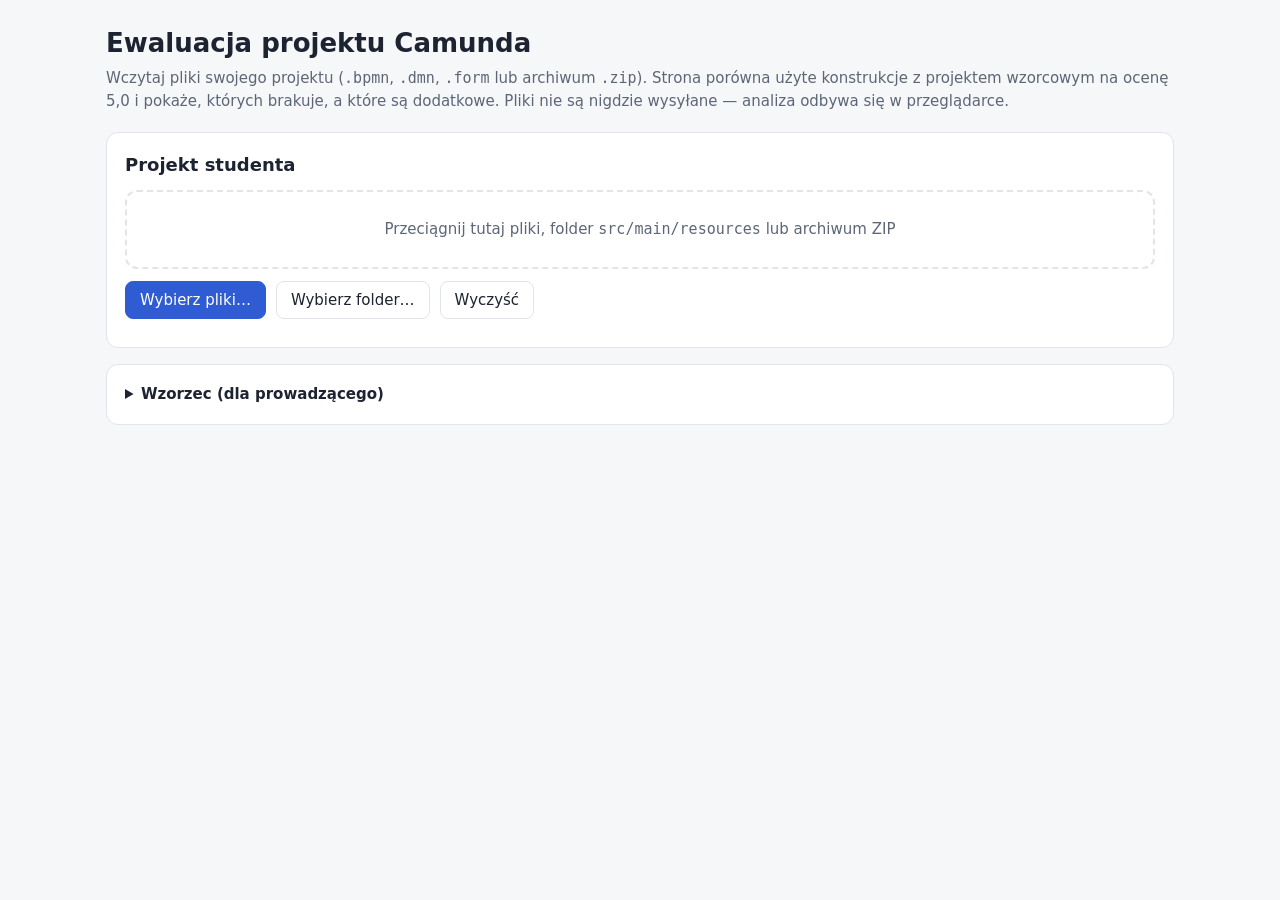
==== ewaluacja/index.html @ af55692f "dodanie strony ewaluacji projektów Camunda Bezserwerowa strona HTML/JS porównująca konstrukcje BPMN," ====
<!doctype html>
<html lang="pl">
<head>
<meta charset="utf-8">
<meta name="viewport" content="width=device-width, initial-scale=1">
<title>Ewaluacja projektu Camunda</title>
<style>
  :root {
    --bg: #f6f7f9; --card: #ffffff; --text: #1d2330; --muted: #5d6676; --line: #e1e4ea;
    --accent: #2f5bd3; --accent-soft: #e8eefc;
    --miss: #b42318; --miss-soft: #fdecea; --ok: #18794e; --ok-soft: #e6f4ec; --extra: #8a4b00; --extra-soft: #fff3e0;
    --info: #6941c6; --info-soft: #f1ecfb;
  }
  @media (prefers-color-scheme: dark) {
    :root {
      --bg: #13161c; --card: #1c2029; --text: #e6e8ec; --muted: #9aa3b2; --line: #2d3340;
      --accent: #7c9bff; --accent-soft: #232c45;
      --miss: #ff8a80; --miss-soft: #3a1f1f; --ok: #6fd3a0; --ok-soft: #173126; --extra: #ffb86b; --extra-soft: #35281a;
      --info: #b9a2ff; --info-soft: #2a2340;
    }
  }
  * { box-sizing: border-box; }
  body { margin: 0; background: var(--bg); color: var(--text); font: 15px/1.5 system-ui, -apple-system, "Segoe UI", Roboto, sans-serif; }
  main { max-width: 1100px; margin: 0 auto; padding: 24px 16px 64px; }
  h1 { font-size: 26px; margin: 0 0 4px; }
  h2 { font-size: 18px; margin: 0 0 12px; }
  h3 { font-size: 14px; text-transform: uppercase; letter-spacing: .04em; color: var(--muted); margin: 18px 0 6px; }
  p.lead { color: var(--muted); margin: 0 0 20px; }
  .card { background: var(--card); border: 1px solid var(--line); border-radius: 12px; padding: 18px; margin-bottom: 16px; }
  .row { display: flex; gap: 10px; flex-wrap: wrap; align-items: center; }
  button, .btn { font: inherit; border: 1px solid var(--line); background: var(--card); color: var(--text); border-radius: 8px; padding: 7px 14px; cursor: pointer; }
  button.primary, .btn.primary { background: var(--accent); border-color: var(--accent); color: #fff; }
  button:hover, .btn:hover { filter: brightness(0.97); }
  input[type=file] { display: none; }
  .drop { border: 2px dashed var(--line); border-radius: 12px; padding: 26px; text-align: center; color: var(--muted); margin-bottom: 12px; transition: .15s; }
  .drop.over { border-color: var(--accent); background: var(--accent-soft); color: var(--text); }
  .files { list-style: none; padding: 0; margin: 10px 0 0; font-size: 14px; }
  .files li { display: flex; gap: 8px; align-items: center; padding: 4px 0; border-bottom: 1px solid var(--line); }
  .files li:last-child { border-bottom: 0; }
  .files .path { color: var(--muted); font-size: 12px; overflow-wrap: anywhere; }
  .files .tag { font-size: 11px; padding: 1px 6px; border-radius: 6px; background: var(--accent-soft); color: var(--accent); }
  .files .note { font-size: 12px; color: var(--extra); }
  .tiles { display: grid; grid-template-columns: repeat(auto-fit, minmax(170px, 1fr)); gap: 12px; margin-bottom: 16px; }
  .tile { background: var(--card); border: 1px solid var(--line); border-radius: 12px; padding: 14px 16px; }
  .tile .v { font-size: 30px; font-weight: 650; line-height: 1.1; font-variant-numeric: tabular-nums; }
  .tile .l { color: var(--muted); font-size: 13px; }
  .tile.grade .v { color: var(--accent); }
  .tile.miss .v { color: var(--miss); } .tile.extra .v { color: var(--extra); } .tile.ok .v { color: var(--ok); }
  .bar { height: 8px; border-radius: 4px; background: var(--line); overflow: hidden; margin-top: 8px; }
  .bar > span { display: block; height: 100%; background: var(--accent); }
  .feat { display: grid; grid-template-columns: 1fr; padding: 7px 10px; border-radius: 8px; margin: 4px 0; }
  .feat.miss { background: var(--miss-soft); } .feat.extra { background: var(--extra-soft); } .feat.ok { background: var(--ok-soft); }
  .feat.unscored { opacity: .75; }
  .feat .name { font-weight: 550; }
  .feat .badge { font-size: 11px; font-weight: 500; padding: 1px 6px; border-radius: 6px; background: var(--info-soft); color: var(--info); margin-left: 6px; }
  .feat details { font-size: 13px; color: var(--muted); }
  .feat summary { cursor: pointer; }
  .feat ul { margin: 4px 0 2px; padding-left: 18px; }
  .feat li { overflow-wrap: anywhere; }
  .empty { color: var(--muted); font-style: italic; }
  table { border-collapse: collapse; width: 100%; font-size: 14px; }
  th, td { text-align: left; padding: 6px 8px; border-bottom: 1px solid var(--line); }
  td.num, th.num { text-align: right; font-variant-numeric: tabular-nums; }
  .tabs { display: flex; gap: 6px; flex-wrap: wrap; margin-bottom: 12px; }
  .tabs button[aria-selected=true] { background: var(--accent); color: #fff; border-color: var(--accent); }
  .problems li { margin: 4px 0; overflow-wrap: anywhere; }
  .problems .f { color: var(--muted); font-size: 12px; }
  details.teacher > summary { cursor: pointer; font-weight: 600; }
  .muted { color: var(--muted); font-size: 13px; }
  .hidden { display: none !important; }
  @media print {
    body { background: #fff; } .noprint { display: none !important; } .card, .tile { border-color: #ccc; break-inside: avoid; }
    .feat details { display: block; } .tab-panel { display: block !important; }
  }
</style>
</head>
<body>
<main>
  <h1>Ewaluacja projektu Camunda</h1>
  <p class="lead">Wczytaj pliki swojego projektu (<code>.bpmn</code>, <code>.dmn</code>, <code>.form</code> lub archiwum <code>.zip</code>). Strona porówna użyte konstrukcje z projektem wzorcowym na ocenę 5,0 i pokaże, których brakuje, a które są dodatkowe. Pliki nie są nigdzie wysyłane — analiza odbywa się w przeglądarce.</p>

  <section class="card noprint">
    <h2>Projekt studenta</h2>
    <div id="drop" class="drop">Przeciągnij tutaj pliki, folder <code>src/main/resources</code> lub archiwum ZIP</div>
    <div class="row">
      <label class="btn primary" for="inFiles">Wybierz pliki…</label>
      <input id="inFiles" type="file" multiple accept=".bpmn,.dmn,.form,.zip,.xml,.json">
      <label class="btn" for="inDir">Wybierz folder…</label>
      <input id="inDir" type="file" webkitdirectory multiple>
      <button id="btnClear" type="button">Wyczyść</button>
      <span class="muted" id="stuInfo"></span>
    </div>
    <ul class="files" id="stuFiles"></ul>
  </section>

  <section id="results" class="hidden">
    <div class="tiles">
      <div class="tile grade"><div class="v" id="tGrade">—</div><div class="l">Sugerowana ocena</div></div>
      <div class="tile"><div class="v" id="tPct">0%</div><div class="l">Pokrycie konstrukcji wzorca</div><div class="bar"><span id="tBar" style="width:0"></span></div></div>
      <div class="tile miss"><div class="v" id="tMiss">0</div><div class="l">Brakujące konstrukcje</div></div>
      <div class="tile extra"><div class="v" id="tExtra">0</div><div class="l">Dodatkowe konstrukcje</div></div>
    </div>

    <div class="card">
      <div class="tabs noprint" role="tablist">
        <button type="button" role="tab" data-tab="miss" aria-selected="true">Brakujące <span id="cMiss"></span></button>
        <button type="button" role="tab" data-tab="extra" aria-selected="false">Dodatkowe <span id="cExtra"></span></button>
        <button type="button" role="tab" data-tab="ok" aria-selected="false">Zgodne ze wzorcem <span id="cOk"></span></button>
        <button type="button" role="tab" data-tab="problems" aria-selected="false">Uwagi techniczne <span id="cProb"></span></button>
        <button type="button" role="tab" data-tab="size" aria-selected="false">Rozmiar projektu</button>
        <button type="button" class="noprint" id="btnPrint" style="margin-left:auto">Drukuj / PDF</button>
      </div>
      <div class="tab-panel" data-panel="miss"><div id="pMiss"></div></div>
      <div class="tab-panel hidden" data-panel="extra"><div id="pExtra"></div></div>
      <div class="tab-panel hidden" data-panel="ok"><div id="pOk"></div></div>
      <div class="tab-panel hidden" data-panel="problems"><div id="pProb"></div></div>
      <div class="tab-panel hidden" data-panel="size"><div id="pSize"></div></div>
    </div>
    <p class="muted">Ocena liczona jest wyłącznie z obecności konstrukcji wzorca (liczba wystąpień nie ma znaczenia). Konstrukcje dodatkowe nie wpływają na wynik — służą do oceny przez prowadzącego. Progi: <span id="progi"></span>.</p>
  </section>

  <section class="card noprint">
    <details class="teacher">
      <summary>Wzorzec (dla prowadzącego)</summary>
      <p class="muted" id="refInfo"></p>
      <div class="row">
        <label class="btn" for="inRef">Wczytaj inny wzorzec…</label>
        <input id="inRef" type="file" multiple accept=".bpmn,.dmn,.form,.zip">
        <button id="btnRefReset" type="button">Przywróć wzorzec domyślny</button>
      </div>
      <ul class="files" id="refFiles"></ul>
      <h3>Konstrukcje wzorca</h3>
      <div id="refFeatures"></div>
    </details>
  </section>
</main>

<script src="wzorzec.js"></script>
<script src="konfiguracja.js"></script>
<script src="analizator.js"></script>
<script src="app.js"></script>
</body>
</html>
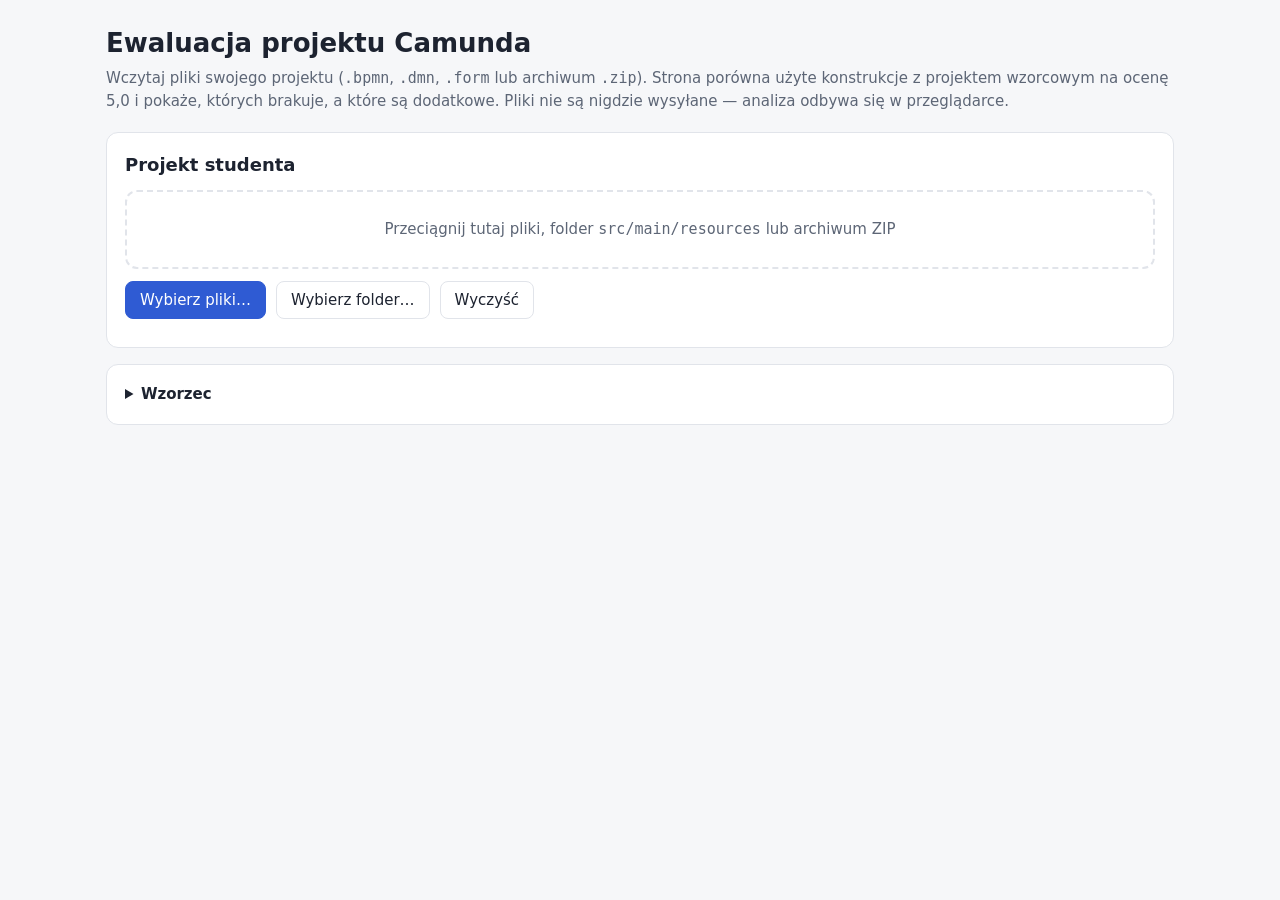
==== commit 5187a0b1: "wagi konstrukcji wzorca i ważone pokrycie - edytor wzorca: wagi w formacie 99,9 (domyślnie 1,0) z wa" ====
--- a/ewaluacja/index.html
+++ b/ewaluacja/index.html
@@ -4,75 +4,7 @@
 <meta charset="utf-8">
 <meta name="viewport" content="width=device-width, initial-scale=1">
 <title>Ewaluacja projektu Camunda</title>
-<style>
-  :root {
-    --bg: #f6f7f9; --card: #ffffff; --text: #1d2330; --muted: #5d6676; --line: #e1e4ea;
-    --accent: #2f5bd3; --accent-soft: #e8eefc;
-    --miss: #b42318; --miss-soft: #fdecea; --ok: #18794e; --ok-soft: #e6f4ec; --extra: #8a4b00; --extra-soft: #fff3e0;
-    --info: #6941c6; --info-soft: #f1ecfb;
-  }
-  @media (prefers-color-scheme: dark) {
-    :root {
-      --bg: #13161c; --card: #1c2029; --text: #e6e8ec; --muted: #9aa3b2; --line: #2d3340;
-      --accent: #7c9bff; --accent-soft: #232c45;
-      --miss: #ff8a80; --miss-soft: #3a1f1f; --ok: #6fd3a0; --ok-soft: #173126; --extra: #ffb86b; --extra-soft: #35281a;
-      --info: #b9a2ff; --info-soft: #2a2340;
-    }
-  }
-  * { box-sizing: border-box; }
-  body { margin: 0; background: var(--bg); color: var(--text); font: 15px/1.5 system-ui, -apple-system, "Segoe UI", Roboto, sans-serif; }
-  main { max-width: 1100px; margin: 0 auto; padding: 24px 16px 64px; }
-  h1 { font-size: 26px; margin: 0 0 4px; }
-  h2 { font-size: 18px; margin: 0 0 12px; }
-  h3 { font-size: 14px; text-transform: uppercase; letter-spacing: .04em; color: var(--muted); margin: 18px 0 6px; }
-  p.lead { color: var(--muted); margin: 0 0 20px; }
-  .card { background: var(--card); border: 1px solid var(--line); border-radius: 12px; padding: 18px; margin-bottom: 16px; }
-  .row { display: flex; gap: 10px; flex-wrap: wrap; align-items: center; }
-  button, .btn { font: inherit; border: 1px solid var(--line); background: var(--card); color: var(--text); border-radius: 8px; padding: 7px 14px; cursor: pointer; }
-  button.primary, .btn.primary { background: var(--accent); border-color: var(--accent); color: #fff; }
-  button:hover, .btn:hover { filter: brightness(0.97); }
-  input[type=file] { display: none; }
-  .drop { border: 2px dashed var(--line); border-radius: 12px; padding: 26px; text-align: center; color: var(--muted); margin-bottom: 12px; transition: .15s; }
-  .drop.over { border-color: var(--accent); background: var(--accent-soft); color: var(--text); }
-  .files { list-style: none; padding: 0; margin: 10px 0 0; font-size: 14px; }
-  .files li { display: flex; gap: 8px; align-items: center; padding: 4px 0; border-bottom: 1px solid var(--line); }
-  .files li:last-child { border-bottom: 0; }
-  .files .path { color: var(--muted); font-size: 12px; overflow-wrap: anywhere; }
-  .files .tag { font-size: 11px; padding: 1px 6px; border-radius: 6px; background: var(--accent-soft); color: var(--accent); }
-  .files .note { font-size: 12px; color: var(--extra); }
-  .tiles { display: grid; grid-template-columns: repeat(auto-fit, minmax(170px, 1fr)); gap: 12px; margin-bottom: 16px; }
-  .tile { background: var(--card); border: 1px solid var(--line); border-radius: 12px; padding: 14px 16px; }
-  .tile .v { font-size: 30px; font-weight: 650; line-height: 1.1; font-variant-numeric: tabular-nums; }
-  .tile .l { color: var(--muted); font-size: 13px; }
-  .tile.grade .v { color: var(--accent); }
-  .tile.miss .v { color: var(--miss); } .tile.extra .v { color: var(--extra); } .tile.ok .v { color: var(--ok); }
-  .bar { height: 8px; border-radius: 4px; background: var(--line); overflow: hidden; margin-top: 8px; }
-  .bar > span { display: block; height: 100%; background: var(--accent); }
-  .feat { display: grid; grid-template-columns: 1fr; padding: 7px 10px; border-radius: 8px; margin: 4px 0; }
-  .feat.miss { background: var(--miss-soft); } .feat.extra { background: var(--extra-soft); } .feat.ok { background: var(--ok-soft); }
-  .feat.unscored { opacity: .75; }
-  .feat .name { font-weight: 550; }
-  .feat .badge { font-size: 11px; font-weight: 500; padding: 1px 6px; border-radius: 6px; background: var(--info-soft); color: var(--info); margin-left: 6px; }
-  .feat details { font-size: 13px; color: var(--muted); }
-  .feat summary { cursor: pointer; }
-  .feat ul { margin: 4px 0 2px; padding-left: 18px; }
-  .feat li { overflow-wrap: anywhere; }
-  .empty { color: var(--muted); font-style: italic; }
-  table { border-collapse: collapse; width: 100%; font-size: 14px; }
-  th, td { text-align: left; padding: 6px 8px; border-bottom: 1px solid var(--line); }
-  td.num, th.num { text-align: right; font-variant-numeric: tabular-nums; }
-  .tabs { display: flex; gap: 6px; flex-wrap: wrap; margin-bottom: 12px; }
-  .tabs button[aria-selected=true] { background: var(--accent); color: #fff; border-color: var(--accent); }
-  .problems li { margin: 4px 0; overflow-wrap: anywhere; }
-  .problems .f { color: var(--muted); font-size: 12px; }
-  details.teacher > summary { cursor: pointer; font-weight: 600; }
-  .muted { color: var(--muted); font-size: 13px; }
-  .hidden { display: none !important; }
-  @media print {
-    body { background: #fff; } .noprint { display: none !important; } .card, .tile { border-color: #ccc; break-inside: avoid; }
-    .feat details { display: block; } .tab-panel { display: block !important; }
-  }
-</style>
+<link rel="stylesheet" href="style.css">
 </head>
 <body>
 <main>
@@ -96,7 +28,7 @@
   <section id="results" class="hidden">
     <div class="tiles">
       <div class="tile grade"><div class="v" id="tGrade">—</div><div class="l">Sugerowana ocena</div></div>
-      <div class="tile"><div class="v" id="tPct">0%</div><div class="l">Pokrycie konstrukcji wzorca</div><div class="bar"><span id="tBar" style="width:0"></span></div></div>
+      <div class="tile"><div class="v" id="tPct">0%</div><div class="l" id="tPctLabel">Pokrycie konstrukcji wzorca</div><div class="bar"><span id="tBar" style="width:0"></span></div></div>
       <div class="tile miss"><div class="v" id="tMiss">0</div><div class="l">Brakujące konstrukcje</div></div>
       <div class="tile extra"><div class="v" id="tExtra">0</div><div class="l">Dodatkowe konstrukcje</div></div>
     </div>
@@ -116,17 +48,18 @@
       <div class="tab-panel hidden" data-panel="problems"><div id="pProb"></div></div>
       <div class="tab-panel hidden" data-panel="size"><div id="pSize"></div></div>
     </div>
-    <p class="muted">Ocena liczona jest wyłącznie z obecności konstrukcji wzorca (liczba wystąpień nie ma znaczenia). Konstrukcje dodatkowe nie wpływają na wynik — służą do oceny przez prowadzącego. Progi: <span id="progi"></span>.</p>
+    <p class="muted">Ocena liczona jest wyłącznie z obecności konstrukcji wzorca (liczba wystąpień nie ma znaczenia); każda konstrukcja liczy się ze swoją wagą (domyślnie 1,0). Konstrukcje dodatkowe nie wpływają na wynik — służą do oceny przez prowadzącego. Progi: <span id="progi"></span>.</p>
   </section>
 
   <section class="card noprint">
     <details class="teacher">
-      <summary>Wzorzec (dla prowadzącego)</summary>
+      <summary>Wzorzec</summary>
       <p class="muted" id="refInfo"></p>
       <div class="row">
         <label class="btn" for="inRef">Wczytaj inny wzorzec…</label>
-        <input id="inRef" type="file" multiple accept=".bpmn,.dmn,.form,.zip">
+        <input id="inRef" type="file" multiple accept=".js,.bpmn,.dmn,.form,.zip">
         <button id="btnRefReset" type="button">Przywróć wzorzec domyślny</button>
+        <a class="btn" href="edytor-wzorca.html">Edytor wzorca (pomijane konstrukcje)…</a>
       </div>
       <ul class="files" id="refFiles"></ul>
       <h3>Konstrukcje wzorca</h3>
@@ -138,6 +71,7 @@
 <script src="wzorzec.js"></script>
 <script src="konfiguracja.js"></script>
 <script src="analizator.js"></script>
+<script src="wspolne.js"></script>
 <script src="app.js"></script>
 </body>
 </html>
--- a/ewaluacja/style.css
+++ b/ewaluacja/style.css
@@ -0,0 +1,97 @@
+  :root {
+    --bg: #f6f7f9; --card: #ffffff; --text: #1d2330; --muted: #5d6676; --line: #e1e4ea;
+    --accent: #2f5bd3; --accent-soft: #e8eefc;
+    --miss: #b42318; --miss-soft: #fdecea; --ok: #18794e; --ok-soft: #e6f4ec; --extra: #8a4b00; --extra-soft: #fff3e0;
+    --info: #6941c6; --info-soft: #f1ecfb;
+  }
+  @media (prefers-color-scheme: dark) {
+    :root {
+      --bg: #13161c; --card: #1c2029; --text: #e6e8ec; --muted: #9aa3b2; --line: #2d3340;
+      --accent: #7c9bff; --accent-soft: #232c45;
+      --miss: #ff8a80; --miss-soft: #3a1f1f; --ok: #6fd3a0; --ok-soft: #173126; --extra: #ffb86b; --extra-soft: #35281a;
+      --info: #b9a2ff; --info-soft: #2a2340;
+    }
+  }
+  * { box-sizing: border-box; }
+  body { margin: 0; background: var(--bg); color: var(--text); font: 15px/1.5 system-ui, -apple-system, "Segoe UI", Roboto, sans-serif; }
+  main { max-width: 1100px; margin: 0 auto; padding: 24px 16px 64px; }
+  h1 { font-size: 26px; margin: 0 0 4px; }
+  h2 { font-size: 18px; margin: 0 0 12px; }
+  h3 { font-size: 14px; text-transform: uppercase; letter-spacing: .04em; color: var(--muted); margin: 18px 0 6px; }
+  p.lead { color: var(--muted); margin: 0 0 20px; }
+  .card { background: var(--card); border: 1px solid var(--line); border-radius: 12px; padding: 18px; margin-bottom: 16px; }
+  .row { display: flex; gap: 10px; flex-wrap: wrap; align-items: center; }
+  button, .btn { font: inherit; border: 1px solid var(--line); background: var(--card); color: var(--text); border-radius: 8px; padding: 7px 14px; cursor: pointer; }
+  button.primary, .btn.primary { background: var(--accent); border-color: var(--accent); color: #fff; }
+  button:hover, .btn:hover { filter: brightness(0.97); }
+  input[type=file] { display: none; }
+  .drop { border: 2px dashed var(--line); border-radius: 12px; padding: 26px; text-align: center; color: var(--muted); margin-bottom: 12px; transition: .15s; }
+  .drop.over { border-color: var(--accent); background: var(--accent-soft); color: var(--text); }
+  .files { list-style: none; padding: 0; margin: 10px 0 0; font-size: 14px; }
+  .files li { display: flex; gap: 8px; align-items: center; padding: 4px 0; border-bottom: 1px solid var(--line); }
+  .files li:last-child { border-bottom: 0; }
+  .files .path { color: var(--muted); font-size: 12px; overflow-wrap: anywhere; }
+  .files .tag { font-size: 11px; padding: 1px 6px; border-radius: 6px; background: var(--accent-soft); color: var(--accent); }
+  .files .note { font-size: 12px; color: var(--extra); }
+  .tiles { display: grid; grid-template-columns: repeat(auto-fit, minmax(170px, 1fr)); gap: 12px; margin-bottom: 16px; }
+  .tile { background: var(--card); border: 1px solid var(--line); border-radius: 12px; padding: 14px 16px; }
+  .tile .v { font-size: 30px; font-weight: 650; line-height: 1.1; font-variant-numeric: tabular-nums; }
+  .tile .l { color: var(--muted); font-size: 13px; }
+  .tile.grade .v { color: var(--accent); }
+  .tile.miss .v { color: var(--miss); } .tile.extra .v { color: var(--extra); } .tile.ok .v { color: var(--ok); }
+  .bar { height: 8px; border-radius: 4px; background: var(--line); overflow: hidden; margin-top: 8px; }
+  .bar > span { display: block; height: 100%; background: var(--accent); }
+  .feat { display: grid; grid-template-columns: 1fr; padding: 7px 10px; border-radius: 8px; margin: 4px 0; }
+  .feat.miss { background: var(--miss-soft); } .feat.extra { background: var(--extra-soft); } .feat.ok { background: var(--ok-soft); }
+  .feat.unscored { opacity: .75; }
+  .feat .name { font-weight: 550; }
+  .feat .badge { font-size: 11px; font-weight: 500; padding: 1px 6px; border-radius: 6px; background: var(--info-soft); color: var(--info); margin-left: 6px; }
+  .feat details { font-size: 13px; color: var(--muted); }
+  .feat summary { cursor: pointer; }
+  .feat ul { margin: 4px 0 2px; padding-left: 18px; }
+  .feat li { overflow-wrap: anywhere; }
+  .empty { color: var(--muted); font-style: italic; }
+  table { border-collapse: collapse; width: 100%; font-size: 14px; }
+  th, td { text-align: left; padding: 6px 8px; border-bottom: 1px solid var(--line); }
+  td.num, th.num { text-align: right; font-variant-numeric: tabular-nums; }
+  .tabs { display: flex; gap: 6px; flex-wrap: wrap; margin-bottom: 12px; }
+  .tabs button[aria-selected=true] { background: var(--accent); color: #fff; border-color: var(--accent); }
+  .problems li { margin: 4px 0; overflow-wrap: anywhere; }
+  .problems .f { color: var(--muted); font-size: 12px; }
+  details.teacher > summary { cursor: pointer; font-weight: 600; }
+  .muted { color: var(--muted); font-size: 13px; }
+  .hidden { display: none !important; }
+  @media print {
+    body { background: #fff; } .noprint { display: none !important; } .card, .tile { border-color: #ccc; break-inside: avoid; }
+    .feat details { display: block; } .tab-panel { display: block !important; }
+  }
+  /* edytor wzorca */
+  .feat .head { display: flex; gap: 10px; align-items: flex-start; }
+  .feat .head input { margin-top: 4px; width: 16px; height: 16px; flex: none; }
+  .feat .head label { cursor: pointer; flex: 1; }
+  .feat .key { font-size: 12px; color: var(--muted); font-family: ui-monospace, Consolas, monospace; margin-left: 6px; }
+  .feat.skipped { background: transparent; border: 1px dashed var(--line); }
+  .feat.skipped .name { text-decoration: line-through; color: var(--muted); }
+  .toolbar { position: sticky; top: 0; z-index: 2; background: var(--card); border: 1px solid var(--line); border-radius: 12px; padding: 12px 16px; margin-bottom: 16px; }
+  .dirty { color: var(--extra); font-size: 13px; }
+  input[type=text] { font: inherit; padding: 6px 10px; border: 1px solid var(--line); border-radius: 8px; background: var(--card); color: var(--text); min-width: 0; flex: 1 1 260px; }
+  .files button.rm { padding: 2px 8px; margin-left: auto; font-size: 12px; }
+  /* zwijane grupy konstrukcji */
+  details.fgroup { border-bottom: 1px solid var(--line); padding-bottom: 6px; }
+  details.fgroup > summary { cursor: pointer; display: flex; align-items: baseline; gap: 10px; list-style: none; padding: 4px 0; }
+  details.fgroup > summary::-webkit-details-marker { display: none; }
+  details.fgroup > summary::before { content: '▸'; color: var(--muted); width: 12px; transition: transform .15s; }
+  details.fgroup[open] > summary::before { transform: rotate(90deg); }
+  details.fgroup > summary h3 { margin: 10px 0 4px; }
+  details.fgroup .ginfo { color: var(--muted); font-size: 13px; }
+  @media print { details.fgroup > summary::before { display: none; } }
+  /* wagi konstrukcji */
+  .wagabox { display: flex; align-items: center; gap: 6px; flex: none; font-size: 12px; color: var(--muted); }
+  .wagabox input.waga { width: 4.2em; font: inherit; font-size: 14px; text-align: right; padding: 2px 6px; border: 1px solid var(--line); border-radius: 6px; background: var(--card); color: var(--text); font-variant-numeric: tabular-nums; }
+  .wagabox input.waga.changed { border-color: var(--accent); color: var(--accent); font-weight: 600; }
+  .wagabox input.waga.invalid { border-color: var(--miss); background: var(--miss-soft); }
+  .wagabox input.waga:disabled { opacity: .5; }
+  /* długie klucze nie mogą poszerzać strony na wąskich ekranach */
+  .feat { grid-template-columns: minmax(0, 1fr); }
+  .feat .head label { min-width: 0; overflow-wrap: anywhere; }
+  .feat .key { overflow-wrap: anywhere; }
